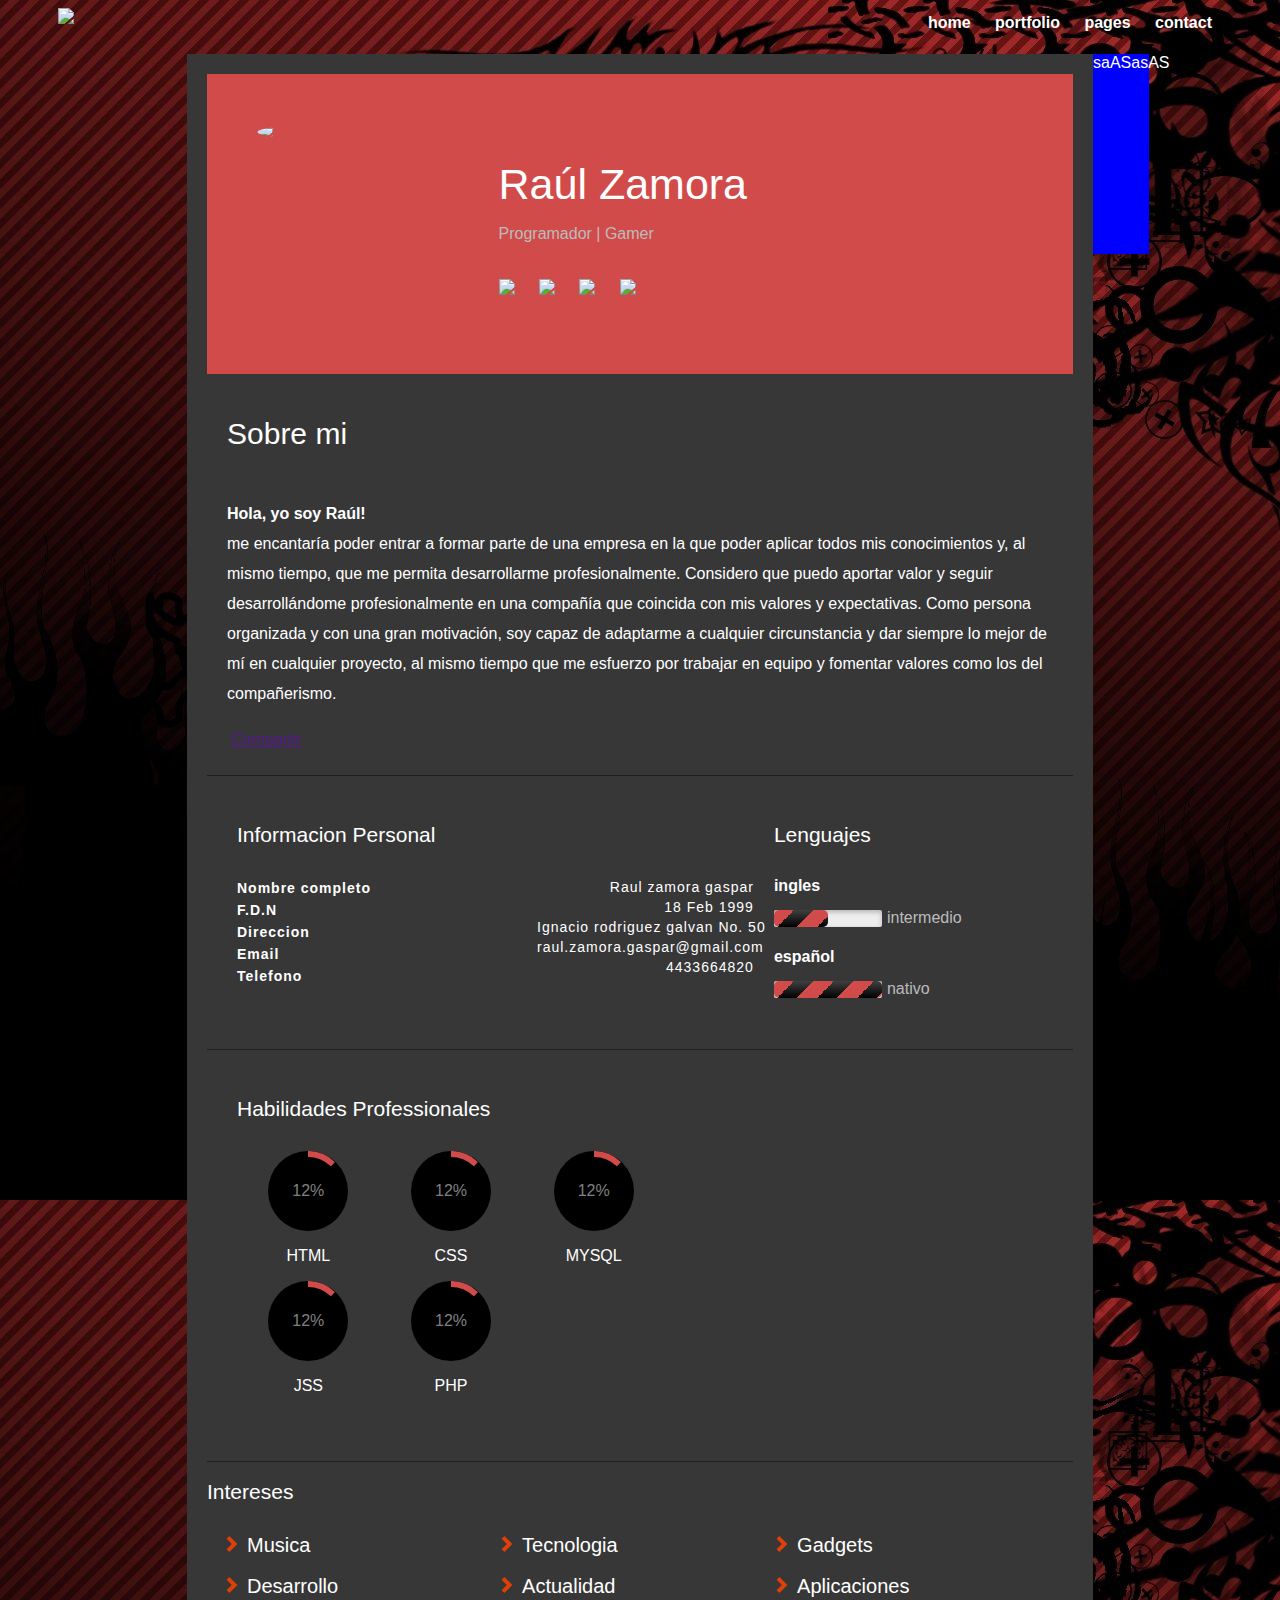
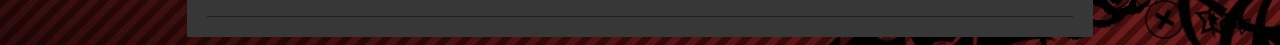
==== index.html @ 7b9fddf7 "inicio" ====
<!DOCTYPE html>
<html>
    <head>
        <meta charset="utf-8">
        <title>CV</title>
        <link rel="stylesheet" type="text/css" href="estilos.css" />
		<link rel="stylesheet" href="circle.css">
        <script src="scripts.js"></script>
    </head>
    <body>
<div id="contenedor">
  <div id="encabezado">
    <img id="logo" src='https://placekitten.com/100/30' />
    <ul id="menu">
      <li><a href>home</a></li>
      <li><a href>portfolio</a></li>
      <li><a href>pages</a></li>
      <li><a href>contact</a></li>
    </ul>
    <div class="clear"></div>
  </div>
  <div id="contenido">
    <div id=derecha>saASasAS</div>
    <div id="titulo">
      <img id="foto" src='https://placekitten.com/200/200' />
      <div id="info">
      	<h2>Raúl Zamora</h2>
        <h3>Programador | Gamer</h3>
        <div id="social">
        	<img class='icon' src="https://placekitten.com/20/20" />
          <img class='icon' src="https://placekitten.com/20/20" />
          <img class='icon' src="https://placekitten.com/20/20" />
          <img class='icon' src="https://placekitten.com/20/20" />
        </div>
      </div>
      <div class="clear"></div>
    </div>
    <div id="sobremi" class="borde">
    	<h2>Sobre mi</h2>
      <p>
      	<strong>Hola, yo soy Raúl!</strong><br/>
        me encantaría poder entrar a formar parte de una empresa en la que poder aplicar todos mis conocimientos y, al mismo tiempo, que me permita desarrollarme profesionalmente.

		Considero que puedo aportar valor y seguir desarrollándome profesionalmente en una compañía que coincida con mis valores y expectativas.

		Como persona organizada y con una gran motivación, soy capaz de adaptarme a cualquier circunstancia y dar siempre lo mejor de mí en cualquier proyecto, al mismo tiempo que me esfuerzo por trabajar en equipo y fomentar valores como los del compañerismo.
      </p>
      <img>
      <a id="share" href>Compartir</a>
    </div>
    <div id="principal" class="borde">
      <div id="caja1" class="w50 caja">
		  <h2 id="titulito" class="subtitulo">Informacion Personal</h2>
		  <dl id="infoo">
		  <dt class="interno">Nombre completo</dt>
		  <dd>Raul zamora gaspar</dd>
		  <dt class="interno">F.D.N</dt>
		  <dd>18 Feb 1999</dd>
		  <dt class="interno">Direccion</dt>
		  <dd>Ignacio rodriguez galvan No. 50</dd>
		  <dt class="interno">Email</dt>
		  <dd>raul.zamora.gaspar@gmail.com</dd>
		  <dt class="interno">Telefono</dt>
		  <dd>4433664820</dd>
		  </dl>
	  </div>
      <div id="caja2" class="w50 caja">
		  <h2 id="titulito2" class="subtitulo">Lenguajes</h2>
		  <strong>ingles</strong>
		  <span class="text-progress">intermedio</span>
		  <div id="test_progress"><progress value="50" max="100" /></div>
		  <strong>español</strong>
		  <span class="text-progress">nativo</span>
		  <div id="test_progress"><progress value="100" max="100" /></div>
	  </div>
	  <div class="clear"></div>
    </div>
	<div id="skills" class="borde">
        <div id="cajita1" class="w50 caja">
            <h2 id="titulo1" class="subtitulo">Habilidades Professionales</h2>
            <div class="habilidades1">
                <div class="c100 p12 small center">
                    <span>12%</span>
                    <div class="slice">
                    <div class="bar"></div>
                    <div class="fill"></div>
                    </div>
                </div>
                <p>HTML</p>
            </div>
            <div class="habilidades1">
                <div class="c100 p12 small center">
                    <span>12%</span>
                    <div class="slice">
                    <div class="bar"></div>
                    <div class="fill"></div>
                    </div>
                </div>
                <p>CSS</p>
            </div>
            <div class="habilidades1">
                <div class="c100 p12 small center">
                    <span>12%</span>
                    <div class="slice">
                    <div class="bar"></div>
                    <div class="fill"></div>
                    </div>
                </div>
                <p>MYSQL</p>
            </div>
            <div class="habilidades1">
                <div class="c100 p12 small center">
                    <span>12%</span>
                    <div class="slice">
                    <div class="bar"></div>
                    <div class="fill"></div>
                    </div>
                </div>
                <p>JSS</p>
            </div>
            <div class="habilidades1">
                <div class="c100 p12 small center">
                    <span>12%</span>
                    <div class="slice">
                    <div class="bar"></div>
                    <div class="fill"></div>
                    </div>
                </div>
                <p>PHP</p>
            </div>
            <div class="clear"></div>
        </div>
		<div id="cajita2" class="w50 caja"></div>
	</div>
	<div id="interest" class="borde">
		<h2 id="titulo2" class="subtitulo">Intereses</h2>
		<ul class="interest-list">
		<li class="list">

		<span>Musica</span>
		</li>
		<li class="list">
		<span>Tecnologia</span>
		</li><p></p>
		<li class="list">
		<span>Gadgets</span>
		</li>
		<li class="list">
		<span>Desarrollo</span>
		</li>
		<li class="list">
		<span>Actualidad</span>
		</li>
		<li class="list">
		<span>Aplicaciones</span>
		</li>
		</ul>
		<div class="clear"></div>
		
	</div>
  </div>
</div>
    </body>
</html>
---- estilos.css ----
body {
  background-color: #2a2a2a;
  font-family: Quicksand,sans-serif;
  background-image: url(background.jpg);
}

 #derecha {

top: 0px;

right: -56px;

width: 56px;

position: absolute;

display: block;

height: 200px;

background: blue;
 }

#contenedor {
  width: auto;
  max-width: 1280px;
  margin: 0 auto;
  min-height: 600px;
}
#logo{
	margin-left: 50px;
	float: left;
  display: block;
  height: 30px;
}
#menu{
	margin-top: 0;
	display: block;
	color: white;
	float: right;
  font-weight: bolder;
  margin-right: 50px;
  height: 30px;
}
#menu li{
	display: inline-block;
  margin: 0 10px;
  line-height: 30px;
}
#menu li a{
	display: block;
	color: white;
	text-decoration: none;
}
#menu li a:hover{
	text-decoration: underline;
}
#contenido{
	padding: 20px;
	background-color: #373737;
    color: white;
    max-width: 866px;
    margin: 0 auto;
    position: relative;
}
#titulo{
	width: auto;
	background-color: #d14b4a;
  padding: 50px;
  min-height: 200px;
}
#foto{
	display:block;
	border-radius: 50%;
	width: 25%;
  float: left;
}
#info{
  width: 75%;
	display: block;
	float: right;
}
#info h2, #info h3, #info #social{
	margin-left: 50px;
}
#info h2{
	font-weight: normal;
	font-size: 2.688em;
  margin-bottom: .2em;
}
#info h3{
	color: #bcbcbc;
  font-weight: normal;
  font-size: 16px;
}
#info .icon{
	margin-top: 20px;
	margin-right: 20px;
}
.clear{
	clear: both;
}
#sobremi {
    padding: 20px;
    line-height: 30px;
}
#sobremi h2{
	font-weight: normal;
	font-size: 30px;
	margin-bottom: 50px;
}
.borde{
	border-bottom: 1px solid #1f1f1f;
}
#principal {
	padding: 20px;
}
#caja1 {
	float: left;
	width: 65%;
	text-align: left;
	white-space: nowrap;
	border-right-width: 30px;
}
#caja2 {
	float: right;
	width: 35%;
}
.subtitulo {
	font-size: 21px;
	font-weight: 400;
	margin-bottom: 30px;
}
#infoo {
	font-size: 14px;
	letter-spacing: 1px;
	line-height: 22px;
	margin-bottom: 0px;
	margin-top: 22px;
}
.interno {
	clear: left;
	float: left;
	font-size: 14;
	font-weight: 700;
	width: 30px;
}
dd {
	font-size: 10;
	margin-left: 300px;
	text-align: right;
	line-height: 20px;
}
.text-progress{
	width: 58%;
	float: right;
	margin-top: 32px;
	color: #bcbcbc;
}
.clear{
	both: 0 auto;
}
progress[value] {
  -webkit-appearance: none;
     -moz-appearance: none;
          appearance: none;
  border: none;
  width: 40%;
  height: 17px;
  color: black;
  border-radius: 5px;
  margin-top: 15px;
  margin-bottom: 20px;
}
.strong{
	margin-bottom: 20px;
}

progress[value]::-webkit-progress-bar {
  background-color: #eee;
  border-radius: 2px;
  box-shadow: 0 2px 5px rgba(0, 0, 0, 0.25) inset;
}
progress[value]::-webkit-progress-value {
  background-color: black;
  background-image: linear-gradient(
    -45deg,
    transparent 25%,
    rgb(209 , 75, 74) 25%,
    rgb(209 , 75, 74) 50%,
    transparent 50%,
    transparent 75%,
    rgb(209 , 75, 74) 75%,
    rgb(209 , 75, 74)
  ), linear-gradient( to bottom, rgba(255, 255, 255, .25), rgba(0,0,0,.2));
  background-size: 40px 40px, 100% 100%;
  border-radius: 5px;
  -webkit-animation: animatestripes 5s linear infinite;
        animation: animatestripes 5s linear infinite;
}

progress[value]::-moz-progress-bar {
  background-color: black;
  background-image: linear-gradient(
    -45deg,
    transparent 25%,
    rgb(209 , 75, 74) 25%,
    rgb(209 , 75, 74) 50%,
    transparent 50%,
    transparent 75%,
    rgb(209 , 75, 74) 75%,
    rgb(209 , 75, 74)
  ), linear-gradient( to bottom, rgba(255, 255, 255, .25), rgba(0,0,0,.2));
  background-size: 40px 40px, 100% 100%;
  border-radius: 5px;
  animation: animatestripes 5s linear infinite;
}

@-webkit-keyframes animatestripes {
   100% { background-position: -40px 0;  }
}

@keyframes animatestripes {
   100% { background-position: -40px 0;  }
}
.habilidades1{
	width: 30%;
	text-align: center;
    float: left;
}
.c100 .bar, .c100 .fill {
    border-color: rgb(209 , 75, 74) !important;
}
.c100:hover > span {
    color: rgb(209 , 75, 74) !important;
}
.c100 {
    background-color: black !important;
}
.c100 > span {
    color: grey !important;
}
.c100:after {
    background-color: transparent !important;
}
#skills {
    padding: 20px;
}
.w50 {
    width: 60%;
    -webkit-box-sizing: border-box;
    -moz-box-sizing: border-box;
    box-sizing: border-box;
}
.caja {
    padding: 10px;
}
.icono-interest {
	color: rgb(209 , 75, 74) !important;
}
.interest-list {
	clear: both;
	list-style-type: none;
	list-style-image: url('arrow-24-16.png');
}
.list {
	width: 33.3%;
	float: left;
	font-size: 20px;
	margin-bottom: 18px;
}
---- circle.css ----
/****************************************************************
 *
 * CSS Percentage Circle
 * Author: Andre Firchow
 *
*****************************************************************/
.rect-auto, .c100.p51 .slice, .c100.p52 .slice, .c100.p53 .slice, .c100.p54 .slice, .c100.p55 .slice, .c100.p56 .slice, .c100.p57 .slice, .c100.p58 .slice, .c100.p59 .slice, .c100.p60 .slice, .c100.p61 .slice, .c100.p62 .slice, .c100.p63 .slice, .c100.p64 .slice, .c100.p65 .slice, .c100.p66 .slice, .c100.p67 .slice, .c100.p68 .slice, .c100.p69 .slice, .c100.p70 .slice, .c100.p71 .slice, .c100.p72 .slice, .c100.p73 .slice, .c100.p74 .slice, .c100.p75 .slice, .c100.p76 .slice, .c100.p77 .slice, .c100.p78 .slice, .c100.p79 .slice, .c100.p80 .slice, .c100.p81 .slice, .c100.p82 .slice, .c100.p83 .slice, .c100.p84 .slice, .c100.p85 .slice, .c100.p86 .slice, .c100.p87 .slice, .c100.p88 .slice, .c100.p89 .slice, .c100.p90 .slice, .c100.p91 .slice, .c100.p92 .slice, .c100.p93 .slice, .c100.p94 .slice, .c100.p95 .slice, .c100.p96 .slice, .c100.p97 .slice, .c100.p98 .slice, .c100.p99 .slice, .c100.p100 .slice {
  clip: rect(auto, auto, auto, auto);
}

.pie, .c100 .bar, .c100.p51 .fill, .c100.p52 .fill, .c100.p53 .fill, .c100.p54 .fill, .c100.p55 .fill, .c100.p56 .fill, .c100.p57 .fill, .c100.p58 .fill, .c100.p59 .fill, .c100.p60 .fill, .c100.p61 .fill, .c100.p62 .fill, .c100.p63 .fill, .c100.p64 .fill, .c100.p65 .fill, .c100.p66 .fill, .c100.p67 .fill, .c100.p68 .fill, .c100.p69 .fill, .c100.p70 .fill, .c100.p71 .fill, .c100.p72 .fill, .c100.p73 .fill, .c100.p74 .fill, .c100.p75 .fill, .c100.p76 .fill, .c100.p77 .fill, .c100.p78 .fill, .c100.p79 .fill, .c100.p80 .fill, .c100.p81 .fill, .c100.p82 .fill, .c100.p83 .fill, .c100.p84 .fill, .c100.p85 .fill, .c100.p86 .fill, .c100.p87 .fill, .c100.p88 .fill, .c100.p89 .fill, .c100.p90 .fill, .c100.p91 .fill, .c100.p92 .fill, .c100.p93 .fill, .c100.p94 .fill, .c100.p95 .fill, .c100.p96 .fill, .c100.p97 .fill, .c100.p98 .fill, .c100.p99 .fill, .c100.p100 .fill {
  position: absolute;
  border: 0.08em solid #307bbb;
  width: 0.84em;
  height: 0.84em;
  clip: rect(0em, 0.5em, 1em, 0em);
  -webkit-border-radius: 50%;
  -moz-border-radius: 50%;
  -ms-border-radius: 50%;
  -o-border-radius: 50%;
  border-radius: 50%;
  -webkit-transform: rotate(0deg);
  -moz-transform: rotate(0deg);
  -ms-transform: rotate(0deg);
  -o-transform: rotate(0deg);
  transform: rotate(0deg);
}

.pie-fill, .c100.p51 .bar:after, .c100.p51 .fill, .c100.p52 .bar:after, .c100.p52 .fill, .c100.p53 .bar:after, .c100.p53 .fill, .c100.p54 .bar:after, .c100.p54 .fill, .c100.p55 .bar:after, .c100.p55 .fill, .c100.p56 .bar:after, .c100.p56 .fill, .c100.p57 .bar:after, .c100.p57 .fill, .c100.p58 .bar:after, .c100.p58 .fill, .c100.p59 .bar:after, .c100.p59 .fill, .c100.p60 .bar:after, .c100.p60 .fill, .c100.p61 .bar:after, .c100.p61 .fill, .c100.p62 .bar:after, .c100.p62 .fill, .c100.p63 .bar:after, .c100.p63 .fill, .c100.p64 .bar:after, .c100.p64 .fill, .c100.p65 .bar:after, .c100.p65 .fill, .c100.p66 .bar:after, .c100.p66 .fill, .c100.p67 .bar:after, .c100.p67 .fill, .c100.p68 .bar:after, .c100.p68 .fill, .c100.p69 .bar:after, .c100.p69 .fill, .c100.p70 .bar:after, .c100.p70 .fill, .c100.p71 .bar:after, .c100.p71 .fill, .c100.p72 .bar:after, .c100.p72 .fill, .c100.p73 .bar:after, .c100.p73 .fill, .c100.p74 .bar:after, .c100.p74 .fill, .c100.p75 .bar:after, .c100.p75 .fill, .c100.p76 .bar:after, .c100.p76 .fill, .c100.p77 .bar:after, .c100.p77 .fill, .c100.p78 .bar:after, .c100.p78 .fill, .c100.p79 .bar:after, .c100.p79 .fill, .c100.p80 .bar:after, .c100.p80 .fill, .c100.p81 .bar:after, .c100.p81 .fill, .c100.p82 .bar:after, .c100.p82 .fill, .c100.p83 .bar:after, .c100.p83 .fill, .c100.p84 .bar:after, .c100.p84 .fill, .c100.p85 .bar:after, .c100.p85 .fill, .c100.p86 .bar:after, .c100.p86 .fill, .c100.p87 .bar:after, .c100.p87 .fill, .c100.p88 .bar:after, .c100.p88 .fill, .c100.p89 .bar:after, .c100.p89 .fill, .c100.p90 .bar:after, .c100.p90 .fill, .c100.p91 .bar:after, .c100.p91 .fill, .c100.p92 .bar:after, .c100.p92 .fill, .c100.p93 .bar:after, .c100.p93 .fill, .c100.p94 .bar:after, .c100.p94 .fill, .c100.p95 .bar:after, .c100.p95 .fill, .c100.p96 .bar:after, .c100.p96 .fill, .c100.p97 .bar:after, .c100.p97 .fill, .c100.p98 .bar:after, .c100.p98 .fill, .c100.p99 .bar:after, .c100.p99 .fill, .c100.p100 .bar:after, .c100.p100 .fill {
  -webkit-transform: rotate(180deg);
  -moz-transform: rotate(180deg);
  -ms-transform: rotate(180deg);
  -o-transform: rotate(180deg);
  transform: rotate(180deg);
}

.c100 {
  position: relative;
  font-size: 120px;
  width: 1em;
  height: 1em;
  -webkit-border-radius: 50%;
  -moz-border-radius: 50%;
  -ms-border-radius: 50%;
  -o-border-radius: 50%;
  border-radius: 50%;
  float: left;
  margin: 0 0.1em 0.1em 0;
  background-color: #cccccc;
}
.c100 *, .c100 *:before, .c100 *:after {
  -webkit-box-sizing: content-box;
  -moz-box-sizing: content-box;
  box-sizing: content-box;
}
.c100.center {
  float: none;
  margin: 0 auto;
}
.c100.big {
  font-size: 240px;
}
.c100.small {
  font-size: 80px;
}
.c100 > span {
  position: absolute;
  width: 100%;
  z-index: 1;
  left: 0;
  top: 0;
  width: 5em;
  line-height: 5em;
  font-size: 0.2em;
  color: #cccccc;
  display: block;
  text-align: center;
  white-space: nowrap;
  -webkit-transition-property: all;
  -moz-transition-property: all;
  -o-transition-property: all;
  transition-property: all;
  -webkit-transition-duration: 0.2s;
  -moz-transition-duration: 0.2s;
  -o-transition-duration: 0.2s;
  transition-duration: 0.2s;
  -webkit-transition-timing-function: ease-out;
  -moz-transition-timing-function: ease-out;
  -o-transition-timing-function: ease-out;
  transition-timing-function: ease-out;
}
.c100:after {
  position: absolute;
  top: 0.08em;
  left: 0.08em;
  display: block;
  content: " ";
  -webkit-border-radius: 50%;
  -moz-border-radius: 50%;
  -ms-border-radius: 50%;
  -o-border-radius: 50%;
  border-radius: 50%;
  background-color: whitesmoke;
  width: 0.84em;
  height: 0.84em;
  -webkit-transition-property: all;
  -moz-transition-property: all;
  -o-transition-property: all;
  transition-property: all;
  -webkit-transition-duration: 0.2s;
  -moz-transition-duration: 0.2s;
  -o-transition-duration: 0.2s;
  transition-duration: 0.2s;
  -webkit-transition-timing-function: ease-in;
  -moz-transition-timing-function: ease-in;
  -o-transition-timing-function: ease-in;
  transition-timing-function: ease-in;
}
.c100 .slice {
  position: absolute;
  width: 1em;
  height: 1em;
  clip: rect(0em, 1em, 1em, 0.5em);
}
.c100.p1 .bar {
  -webkit-transform: rotate(3.6deg);
  -moz-transform: rotate(3.6deg);
  -ms-transform: rotate(3.6deg);
  -o-transform: rotate(3.6deg);
  transform: rotate(3.6deg);
}
.c100.p2 .bar {
  -webkit-transform: rotate(7.2deg);
  -moz-transform: rotate(7.2deg);
  -ms-transform: rotate(7.2deg);
  -o-transform: rotate(7.2deg);
  transform: rotate(7.2deg);
}
.c100.p3 .bar {
  -webkit-transform: rotate(10.8deg);
  -moz-transform: rotate(10.8deg);
  -ms-transform: rotate(10.8deg);
  -o-transform: rotate(10.8deg);
  transform: rotate(10.8deg);
}
.c100.p4 .bar {
  -webkit-transform: rotate(14.4deg);
  -moz-transform: rotate(14.4deg);
  -ms-transform: rotate(14.4deg);
  -o-transform: rotate(14.4deg);
  transform: rotate(14.4deg);
}
.c100.p5 .bar {
  -webkit-transform: rotate(18deg);
  -moz-transform: rotate(18deg);
  -ms-transform: rotate(18deg);
  -o-transform: rotate(18deg);
  transform: rotate(18deg);
}
.c100.p6 .bar {
  -webkit-transform: rotate(21.6deg);
  -moz-transform: rotate(21.6deg);
  -ms-transform: rotate(21.6deg);
  -o-transform: rotate(21.6deg);
  transform: rotate(21.6deg);
}
.c100.p7 .bar {
  -webkit-transform: rotate(25.2deg);
  -moz-transform: rotate(25.2deg);
  -ms-transform: rotate(25.2deg);
  -o-transform: rotate(25.2deg);
  transform: rotate(25.2deg);
}
.c100.p8 .bar {
  -webkit-transform: rotate(28.8deg);
  -moz-transform: rotate(28.8deg);
  -ms-transform: rotate(28.8deg);
  -o-transform: rotate(28.8deg);
  transform: rotate(28.8deg);
}
.c100.p9 .bar {
  -webkit-transform: rotate(32.4deg);
  -moz-transform: rotate(32.4deg);
  -ms-transform: rotate(32.4deg);
  -o-transform: rotate(32.4deg);
  transform: rotate(32.4deg);
}
.c100.p10 .bar {
  -webkit-transform: rotate(36deg);
  -moz-transform: rotate(36deg);
  -ms-transform: rotate(36deg);
  -o-transform: rotate(36deg);
  transform: rotate(36deg);
}
.c100.p11 .bar {
  -webkit-transform: rotate(39.6deg);
  -moz-transform: rotate(39.6deg);
  -ms-transform: rotate(39.6deg);
  -o-transform: rotate(39.6deg);
  transform: rotate(39.6deg);
}
.c100.p12 .bar {
  -webkit-transform: rotate(43.2deg);
  -moz-transform: rotate(43.2deg);
  -ms-transform: rotate(43.2deg);
  -o-transform: rotate(43.2deg);
  transform: rotate(43.2deg);
}
.c100.p13 .bar {
  -webkit-transform: rotate(46.8deg);
  -moz-transform: rotate(46.8deg);
  -ms-transform: rotate(46.8deg);
  -o-transform: rotate(46.8deg);
  transform: rotate(46.8deg);
}
.c100.p14 .bar {
  -webkit-transform: rotate(50.4deg);
  -moz-transform: rotate(50.4deg);
  -ms-transform: rotate(50.4deg);
  -o-transform: rotate(50.4deg);
  transform: rotate(50.4deg);
}
.c100.p15 .bar {
  -webkit-transform: rotate(54deg);
  -moz-transform: rotate(54deg);
  -ms-transform: rotate(54deg);
  -o-transform: rotate(54deg);
  transform: rotate(54deg);
}
.c100.p16 .bar {
  -webkit-transform: rotate(57.6deg);
  -moz-transform: rotate(57.6deg);
  -ms-transform: rotate(57.6deg);
  -o-transform: rotate(57.6deg);
  transform: rotate(57.6deg);
}
.c100.p17 .bar {
  -webkit-transform: rotate(61.2deg);
  -moz-transform: rotate(61.2deg);
  -ms-transform: rotate(61.2deg);
  -o-transform: rotate(61.2deg);
  transform: rotate(61.2deg);
}
.c100.p18 .bar {
  -webkit-transform: rotate(64.8deg);
  -moz-transform: rotate(64.8deg);
  -ms-transform: rotate(64.8deg);
  -o-transform: rotate(64.8deg);
  transform: rotate(64.8deg);
}
.c100.p19 .bar {
  -webkit-transform: rotate(68.4deg);
  -moz-transform: rotate(68.4deg);
  -ms-transform: rotate(68.4deg);
  -o-transform: rotate(68.4deg);
  transform: rotate(68.4deg);
}
.c100.p20 .bar {
  -webkit-transform: rotate(72deg);
  -moz-transform: rotate(72deg);
  -ms-transform: rotate(72deg);
  -o-transform: rotate(72deg);
  transform: rotate(72deg);
}
.c100.p21 .bar {
  -webkit-transform: rotate(75.6deg);
  -moz-transform: rotate(75.6deg);
  -ms-transform: rotate(75.6deg);
  -o-transform: rotate(75.6deg);
  transform: rotate(75.6deg);
}
.c100.p22 .bar {
  -webkit-transform: rotate(79.2deg);
  -moz-transform: rotate(79.2deg);
  -ms-transform: rotate(79.2deg);
  -o-transform: rotate(79.2deg);
  transform: rotate(79.2deg);
}
.c100.p23 .bar {
  -webkit-transform: rotate(82.8deg);
  -moz-transform: rotate(82.8deg);
  -ms-transform: rotate(82.8deg);
  -o-transform: rotate(82.8deg);
  transform: rotate(82.8deg);
}
.c100.p24 .bar {
  -webkit-transform: rotate(86.4deg);
  -moz-transform: rotate(86.4deg);
  -ms-transform: rotate(86.4deg);
  -o-transform: rotate(86.4deg);
  transform: rotate(86.4deg);
}
.c100.p25 .bar {
  -webkit-transform: rotate(90deg);
  -moz-transform: rotate(90deg);
  -ms-transform: rotate(90deg);
  -o-transform: rotate(90deg);
  transform: rotate(90deg);
}
.c100.p26 .bar {
  -webkit-transform: rotate(93.6deg);
  -moz-transform: rotate(93.6deg);
  -ms-transform: rotate(93.6deg);
  -o-transform: rotate(93.6deg);
  transform: rotate(93.6deg);
}
.c100.p27 .bar {
  -webkit-transform: rotate(97.2deg);
  -moz-transform: rotate(97.2deg);
  -ms-transform: rotate(97.2deg);
  -o-transform: rotate(97.2deg);
  transform: rotate(97.2deg);
}
.c100.p28 .bar {
  -webkit-transform: rotate(100.8deg);
  -moz-transform: rotate(100.8deg);
  -ms-transform: rotate(100.8deg);
  -o-transform: rotate(100.8deg);
  transform: rotate(100.8deg);
}
.c100.p29 .bar {
  -webkit-transform: rotate(104.4deg);
  -moz-transform: rotate(104.4deg);
  -ms-transform: rotate(104.4deg);
  -o-transform: rotate(104.4deg);
  transform: rotate(104.4deg);
}
.c100.p30 .bar {
  -webkit-transform: rotate(108deg);
  -moz-transform: rotate(108deg);
  -ms-transform: rotate(108deg);
  -o-transform: rotate(108deg);
  transform: rotate(108deg);
}
.c100.p31 .bar {
  -webkit-transform: rotate(111.6deg);
  -moz-transform: rotate(111.6deg);
  -ms-transform: rotate(111.6deg);
  -o-transform: rotate(111.6deg);
  transform: rotate(111.6deg);
}
.c100.p32 .bar {
  -webkit-transform: rotate(115.2deg);
  -moz-transform: rotate(115.2deg);
  -ms-transform: rotate(115.2deg);
  -o-transform: rotate(115.2deg);
  transform: rotate(115.2deg);
}
.c100.p33 .bar {
  -webkit-transform: rotate(118.8deg);
  -moz-transform: rotate(118.8deg);
  -ms-transform: rotate(118.8deg);
  -o-transform: rotate(118.8deg);
  transform: rotate(118.8deg);
}
.c100.p34 .bar {
  -webkit-transform: rotate(122.4deg);
  -moz-transform: rotate(122.4deg);
  -ms-transform: rotate(122.4deg);
  -o-transform: rotate(122.4deg);
  transform: rotate(122.4deg);
}
.c100.p35 .bar {
  -webkit-transform: rotate(126deg);
  -moz-transform: rotate(126deg);
  -ms-transform: rotate(126deg);
  -o-transform: rotate(126deg);
  transform: rotate(126deg);
}
.c100.p36 .bar {
  -webkit-transform: rotate(129.6deg);
  -moz-transform: rotate(129.6deg);
  -ms-transform: rotate(129.6deg);
  -o-transform: rotate(129.6deg);
  transform: rotate(129.6deg);
}
.c100.p37 .bar {
  -webkit-transform: rotate(133.2deg);
  -moz-transform: rotate(133.2deg);
  -ms-transform: rotate(133.2deg);
  -o-transform: rotate(133.2deg);
  transform: rotate(133.2deg);
}
.c100.p38 .bar {
  -webkit-transform: rotate(136.8deg);
  -moz-transform: rotate(136.8deg);
  -ms-transform: rotate(136.8deg);
  -o-transform: rotate(136.8deg);
  transform: rotate(136.8deg);
}
.c100.p39 .bar {
  -webkit-transform: rotate(140.4deg);
  -moz-transform: rotate(140.4deg);
  -ms-transform: rotate(140.4deg);
  -o-transform: rotate(140.4deg);
  transform: rotate(140.4deg);
}
.c100.p40 .bar {
  -webkit-transform: rotate(144deg);
  -moz-transform: rotate(144deg);
  -ms-transform: rotate(144deg);
  -o-transform: rotate(144deg);
  transform: rotate(144deg);
}
.c100.p41 .bar {
  -webkit-transform: rotate(147.6deg);
  -moz-transform: rotate(147.6deg);
  -ms-transform: rotate(147.6deg);
  -o-transform: rotate(147.6deg);
  transform: rotate(147.6deg);
}
.c100.p42 .bar {
  -webkit-transform: rotate(151.2deg);
  -moz-transform: rotate(151.2deg);
  -ms-transform: rotate(151.2deg);
  -o-transform: rotate(151.2deg);
  transform: rotate(151.2deg);
}
.c100.p43 .bar {
  -webkit-transform: rotate(154.8deg);
  -moz-transform: rotate(154.8deg);
  -ms-transform: rotate(154.8deg);
  -o-transform: rotate(154.8deg);
  transform: rotate(154.8deg);
}
.c100.p44 .bar {
  -webkit-transform: rotate(158.4deg);
  -moz-transform: rotate(158.4deg);
  -ms-transform: rotate(158.4deg);
  -o-transform: rotate(158.4deg);
  transform: rotate(158.4deg);
}
.c100.p45 .bar {
  -webkit-transform: rotate(162deg);
  -moz-transform: rotate(162deg);
  -ms-transform: rotate(162deg);
  -o-transform: rotate(162deg);
  transform: rotate(162deg);
}
.c100.p46 .bar {
  -webkit-transform: rotate(165.6deg);
  -moz-transform: rotate(165.6deg);
  -ms-transform: rotate(165.6deg);
  -o-transform: rotate(165.6deg);
  transform: rotate(165.6deg);
}
.c100.p47 .bar {
  -webkit-transform: rotate(169.2deg);
  -moz-transform: rotate(169.2deg);
  -ms-transform: rotate(169.2deg);
  -o-transform: rotate(169.2deg);
  transform: rotate(169.2deg);
}
.c100.p48 .bar {
  -webkit-transform: rotate(172.8deg);
  -moz-transform: rotate(172.8deg);
  -ms-transform: rotate(172.8deg);
  -o-transform: rotate(172.8deg);
  transform: rotate(172.8deg);
}
.c100.p49 .bar {
  -webkit-transform: rotate(176.4deg);
  -moz-transform: rotate(176.4deg);
  -ms-transform: rotate(176.4deg);
  -o-transform: rotate(176.4deg);
  transform: rotate(176.4deg);
}
.c100.p50 .bar {
  -webkit-transform: rotate(180deg);
  -moz-transform: rotate(180deg);
  -ms-transform: rotate(180deg);
  -o-transform: rotate(180deg);
  transform: rotate(180deg);
}
.c100.p51 .bar {
  -webkit-transform: rotate(183.6deg);
  -moz-transform: rotate(183.6deg);
  -ms-transform: rotate(183.6deg);
  -o-transform: rotate(183.6deg);
  transform: rotate(183.6deg);
}
.c100.p52 .bar {
  -webkit-transform: rotate(187.2deg);
  -moz-transform: rotate(187.2deg);
  -ms-transform: rotate(187.2deg);
  -o-transform: rotate(187.2deg);
  transform: rotate(187.2deg);
}
.c100.p53 .bar {
  -webkit-transform: rotate(190.8deg);
  -moz-transform: rotate(190.8deg);
  -ms-transform: rotate(190.8deg);
  -o-transform: rotate(190.8deg);
  transform: rotate(190.8deg);
}
.c100.p54 .bar {
  -webkit-transform: rotate(194.4deg);
  -moz-transform: rotate(194.4deg);
  -ms-transform: rotate(194.4deg);
  -o-transform: rotate(194.4deg);
  transform: rotate(194.4deg);
}
.c100.p55 .bar {
  -webkit-transform: rotate(198deg);
  -moz-transform: rotate(198deg);
  -ms-transform: rotate(198deg);
  -o-transform: rotate(198deg);
  transform: rotate(198deg);
}
.c100.p56 .bar {
  -webkit-transform: rotate(201.6deg);
  -moz-transform: rotate(201.6deg);
  -ms-transform: rotate(201.6deg);
  -o-transform: rotate(201.6deg);
  transform: rotate(201.6deg);
}
.c100.p57 .bar {
  -webkit-transform: rotate(205.2deg);
  -moz-transform: rotate(205.2deg);
  -ms-transform: rotate(205.2deg);
  -o-transform: rotate(205.2deg);
  transform: rotate(205.2deg);
}
.c100.p58 .bar {
  -webkit-transform: rotate(208.8deg);
  -moz-transform: rotate(208.8deg);
  -ms-transform: rotate(208.8deg);
  -o-transform: rotate(208.8deg);
  transform: rotate(208.8deg);
}
.c100.p59 .bar {
  -webkit-transform: rotate(212.4deg);
  -moz-transform: rotate(212.4deg);
  -ms-transform: rotate(212.4deg);
  -o-transform: rotate(212.4deg);
  transform: rotate(212.4deg);
}
.c100.p60 .bar {
  -webkit-transform: rotate(216deg);
  -moz-transform: rotate(216deg);
  -ms-transform: rotate(216deg);
  -o-transform: rotate(216deg);
  transform: rotate(216deg);
}
.c100.p61 .bar {
  -webkit-transform: rotate(219.6deg);
  -moz-transform: rotate(219.6deg);
  -ms-transform: rotate(219.6deg);
  -o-transform: rotate(219.6deg);
  transform: rotate(219.6deg);
}
.c100.p62 .bar {
  -webkit-transform: rotate(223.2deg);
  -moz-transform: rotate(223.2deg);
  -ms-transform: rotate(223.2deg);
  -o-transform: rotate(223.2deg);
  transform: rotate(223.2deg);
}
.c100.p63 .bar {
  -webkit-transform: rotate(226.8deg);
  -moz-transform: rotate(226.8deg);
  -ms-transform: rotate(226.8deg);
  -o-transform: rotate(226.8deg);
  transform: rotate(226.8deg);
}
.c100.p64 .bar {
  -webkit-transform: rotate(230.4deg);
  -moz-transform: rotate(230.4deg);
  -ms-transform: rotate(230.4deg);
  -o-transform: rotate(230.4deg);
  transform: rotate(230.4deg);
}
.c100.p65 .bar {
  -webkit-transform: rotate(234deg);
  -moz-transform: rotate(234deg);
  -ms-transform: rotate(234deg);
  -o-transform: rotate(234deg);
  transform: rotate(234deg);
}
.c100.p66 .bar {
  -webkit-transform: rotate(237.6deg);
  -moz-transform: rotate(237.6deg);
  -ms-transform: rotate(237.6deg);
  -o-transform: rotate(237.6deg);
  transform: rotate(237.6deg);
}
.c100.p67 .bar {
  -webkit-transform: rotate(241.2deg);
  -moz-transform: rotate(241.2deg);
  -ms-transform: rotate(241.2deg);
  -o-transform: rotate(241.2deg);
  transform: rotate(241.2deg);
}
.c100.p68 .bar {
  -webkit-transform: rotate(244.8deg);
  -moz-transform: rotate(244.8deg);
  -ms-transform: rotate(244.8deg);
  -o-transform: rotate(244.8deg);
  transform: rotate(244.8deg);
}
.c100.p69 .bar {
  -webkit-transform: rotate(248.4deg);
  -moz-transform: rotate(248.4deg);
  -ms-transform: rotate(248.4deg);
  -o-transform: rotate(248.4deg);
  transform: rotate(248.4deg);
}
.c100.p70 .bar {
  -webkit-transform: rotate(252deg);
  -moz-transform: rotate(252deg);
  -ms-transform: rotate(252deg);
  -o-transform: rotate(252deg);
  transform: rotate(252deg);
}
.c100.p71 .bar {
  -webkit-transform: rotate(255.6deg);
  -moz-transform: rotate(255.6deg);
  -ms-transform: rotate(255.6deg);
  -o-transform: rotate(255.6deg);
  transform: rotate(255.6deg);
}
.c100.p72 .bar {
  -webkit-transform: rotate(259.2deg);
  -moz-transform: rotate(259.2deg);
  -ms-transform: rotate(259.2deg);
  -o-transform: rotate(259.2deg);
  transform: rotate(259.2deg);
}
.c100.p73 .bar {
  -webkit-transform: rotate(262.8deg);
  -moz-transform: rotate(262.8deg);
  -ms-transform: rotate(262.8deg);
  -o-transform: rotate(262.8deg);
  transform: rotate(262.8deg);
}
.c100.p74 .bar {
  -webkit-transform: rotate(266.4deg);
  -moz-transform: rotate(266.4deg);
  -ms-transform: rotate(266.4deg);
  -o-transform: rotate(266.4deg);
  transform: rotate(266.4deg);
}
.c100.p75 .bar {
  -webkit-transform: rotate(270deg);
  -moz-transform: rotate(270deg);
  -ms-transform: rotate(270deg);
  -o-transform: rotate(270deg);
  transform: rotate(270deg);
}
.c100.p76 .bar {
  -webkit-transform: rotate(273.6deg);
  -moz-transform: rotate(273.6deg);
  -ms-transform: rotate(273.6deg);
  -o-transform: rotate(273.6deg);
  transform: rotate(273.6deg);
}
.c100.p77 .bar {
  -webkit-transform: rotate(277.2deg);
  -moz-transform: rotate(277.2deg);
  -ms-transform: rotate(277.2deg);
  -o-transform: rotate(277.2deg);
  transform: rotate(277.2deg);
}
.c100.p78 .bar {
  -webkit-transform: rotate(280.8deg);
  -moz-transform: rotate(280.8deg);
  -ms-transform: rotate(280.8deg);
  -o-transform: rotate(280.8deg);
  transform: rotate(280.8deg);
}
.c100.p79 .bar {
  -webkit-transform: rotate(284.4deg);
  -moz-transform: rotate(284.4deg);
  -ms-transform: rotate(284.4deg);
  -o-transform: rotate(284.4deg);
  transform: rotate(284.4deg);
}
.c100.p80 .bar {
  -webkit-transform: rotate(288deg);
  -moz-transform: rotate(288deg);
  -ms-transform: rotate(288deg);
  -o-transform: rotate(288deg);
  transform: rotate(288deg);
}
.c100.p81 .bar {
  -webkit-transform: rotate(291.6deg);
  -moz-transform: rotate(291.6deg);
  -ms-transform: rotate(291.6deg);
  -o-transform: rotate(291.6deg);
  transform: rotate(291.6deg);
}
.c100.p82 .bar {
  -webkit-transform: rotate(295.2deg);
  -moz-transform: rotate(295.2deg);
  -ms-transform: rotate(295.2deg);
  -o-transform: rotate(295.2deg);
  transform: rotate(295.2deg);
}
.c100.p83 .bar {
  -webkit-transform: rotate(298.8deg);
  -moz-transform: rotate(298.8deg);
  -ms-transform: rotate(298.8deg);
  -o-transform: rotate(298.8deg);
  transform: rotate(298.8deg);
}
.c100.p84 .bar {
  -webkit-transform: rotate(302.4deg);
  -moz-transform: rotate(302.4deg);
  -ms-transform: rotate(302.4deg);
  -o-transform: rotate(302.4deg);
  transform: rotate(302.4deg);
}
.c100.p85 .bar {
  -webkit-transform: rotate(306deg);
  -moz-transform: rotate(306deg);
  -ms-transform: rotate(306deg);
  -o-transform: rotate(306deg);
  transform: rotate(306deg);
}
.c100.p86 .bar {
  -webkit-transform: rotate(309.6deg);
  -moz-transform: rotate(309.6deg);
  -ms-transform: rotate(309.6deg);
  -o-transform: rotate(309.6deg);
  transform: rotate(309.6deg);
}
.c100.p87 .bar {
  -webkit-transform: rotate(313.2deg);
  -moz-transform: rotate(313.2deg);
  -ms-transform: rotate(313.2deg);
  -o-transform: rotate(313.2deg);
  transform: rotate(313.2deg);
}
.c100.p88 .bar {
  -webkit-transform: rotate(316.8deg);
  -moz-transform: rotate(316.8deg);
  -ms-transform: rotate(316.8deg);
  -o-transform: rotate(316.8deg);
  transform: rotate(316.8deg);
}
.c100.p89 .bar {
  -webkit-transform: rotate(320.4deg);
  -moz-transform: rotate(320.4deg);
  -ms-transform: rotate(320.4deg);
  -o-transform: rotate(320.4deg);
  transform: rotate(320.4deg);
}
.c100.p90 .bar {
  -webkit-transform: rotate(324deg);
  -moz-transform: rotate(324deg);
  -ms-transform: rotate(324deg);
  -o-transform: rotate(324deg);
  transform: rotate(324deg);
}
.c100.p91 .bar {
  -webkit-transform: rotate(327.6deg);
  -moz-transform: rotate(327.6deg);
  -ms-transform: rotate(327.6deg);
  -o-transform: rotate(327.6deg);
  transform: rotate(327.6deg);
}
.c100.p92 .bar {
  -webkit-transform: rotate(331.2deg);
  -moz-transform: rotate(331.2deg);
  -ms-transform: rotate(331.2deg);
  -o-transform: rotate(331.2deg);
  transform: rotate(331.2deg);
}
.c100.p93 .bar {
  -webkit-transform: rotate(334.8deg);
  -moz-transform: rotate(334.8deg);
  -ms-transform: rotate(334.8deg);
  -o-transform: rotate(334.8deg);
  transform: rotate(334.8deg);
}
.c100.p94 .bar {
  -webkit-transform: rotate(338.4deg);
  -moz-transform: rotate(338.4deg);
  -ms-transform: rotate(338.4deg);
  -o-transform: rotate(338.4deg);
  transform: rotate(338.4deg);
}
.c100.p95 .bar {
  -webkit-transform: rotate(342deg);
  -moz-transform: rotate(342deg);
  -ms-transform: rotate(342deg);
  -o-transform: rotate(342deg);
  transform: rotate(342deg);
}
.c100.p96 .bar {
  -webkit-transform: rotate(345.6deg);
  -moz-transform: rotate(345.6deg);
  -ms-transform: rotate(345.6deg);
  -o-transform: rotate(345.6deg);
  transform: rotate(345.6deg);
}
.c100.p97 .bar {
  -webkit-transform: rotate(349.2deg);
  -moz-transform: rotate(349.2deg);
  -ms-transform: rotate(349.2deg);
  -o-transform: rotate(349.2deg);
  transform: rotate(349.2deg);
}
.c100.p98 .bar {
  -webkit-transform: rotate(352.8deg);
  -moz-transform: rotate(352.8deg);
  -ms-transform: rotate(352.8deg);
  -o-transform: rotate(352.8deg);
  transform: rotate(352.8deg);
}
.c100.p99 .bar {
  -webkit-transform: rotate(356.4deg);
  -moz-transform: rotate(356.4deg);
  -ms-transform: rotate(356.4deg);
  -o-transform: rotate(356.4deg);
  transform: rotate(356.4deg);
}
.c100.p100 .bar {
  -webkit-transform: rotate(360deg);
  -moz-transform: rotate(360deg);
  -ms-transform: rotate(360deg);
  -o-transform: rotate(360deg);
  transform: rotate(360deg);
}
.c100:hover {
  cursor: default;
}
.c100:hover > span {
  width: 3.33em;
  line-height: 3.33em;
  font-size: 0.3em;
  color: #307bbb;
}
.c100:hover:after {
  top: 0.04em;
  left: 0.04em;
  width: 0.92em;
  height: 0.92em;
}
.c100.dark {
  background-color: #777777;
}
.c100.dark .bar,
.c100.dark .fill {
  border-color: #c6ff00 !important;
}
.c100.dark > span {
  color: #777777;
}
.c100.dark:after {
  background-color: #666666;
}
.c100.dark:hover > span {
  color: #c6ff00;
}
.c100.green .bar, .c100.green .fill {
  border-color: #4db53c !important;
}
.c100.green:hover > span {
  color: #4db53c;
}
.c100.green.dark .bar, .c100.green.dark .fill {
  border-color: #5fd400 !important;
}
.c100.green.dark:hover > span {
  color: #5fd400;
}
.c100.orange .bar, .c100.orange .fill {
  border-color: #dd9d22 !important;
}
.c100.orange:hover > span {
  color: #dd9d22;
}
.c100.orange.dark .bar, .c100.orange.dark .fill {
  border-color: #e08833 !important;
}
.c100.orange.dark:hover > span {
  color: #e08833;
}
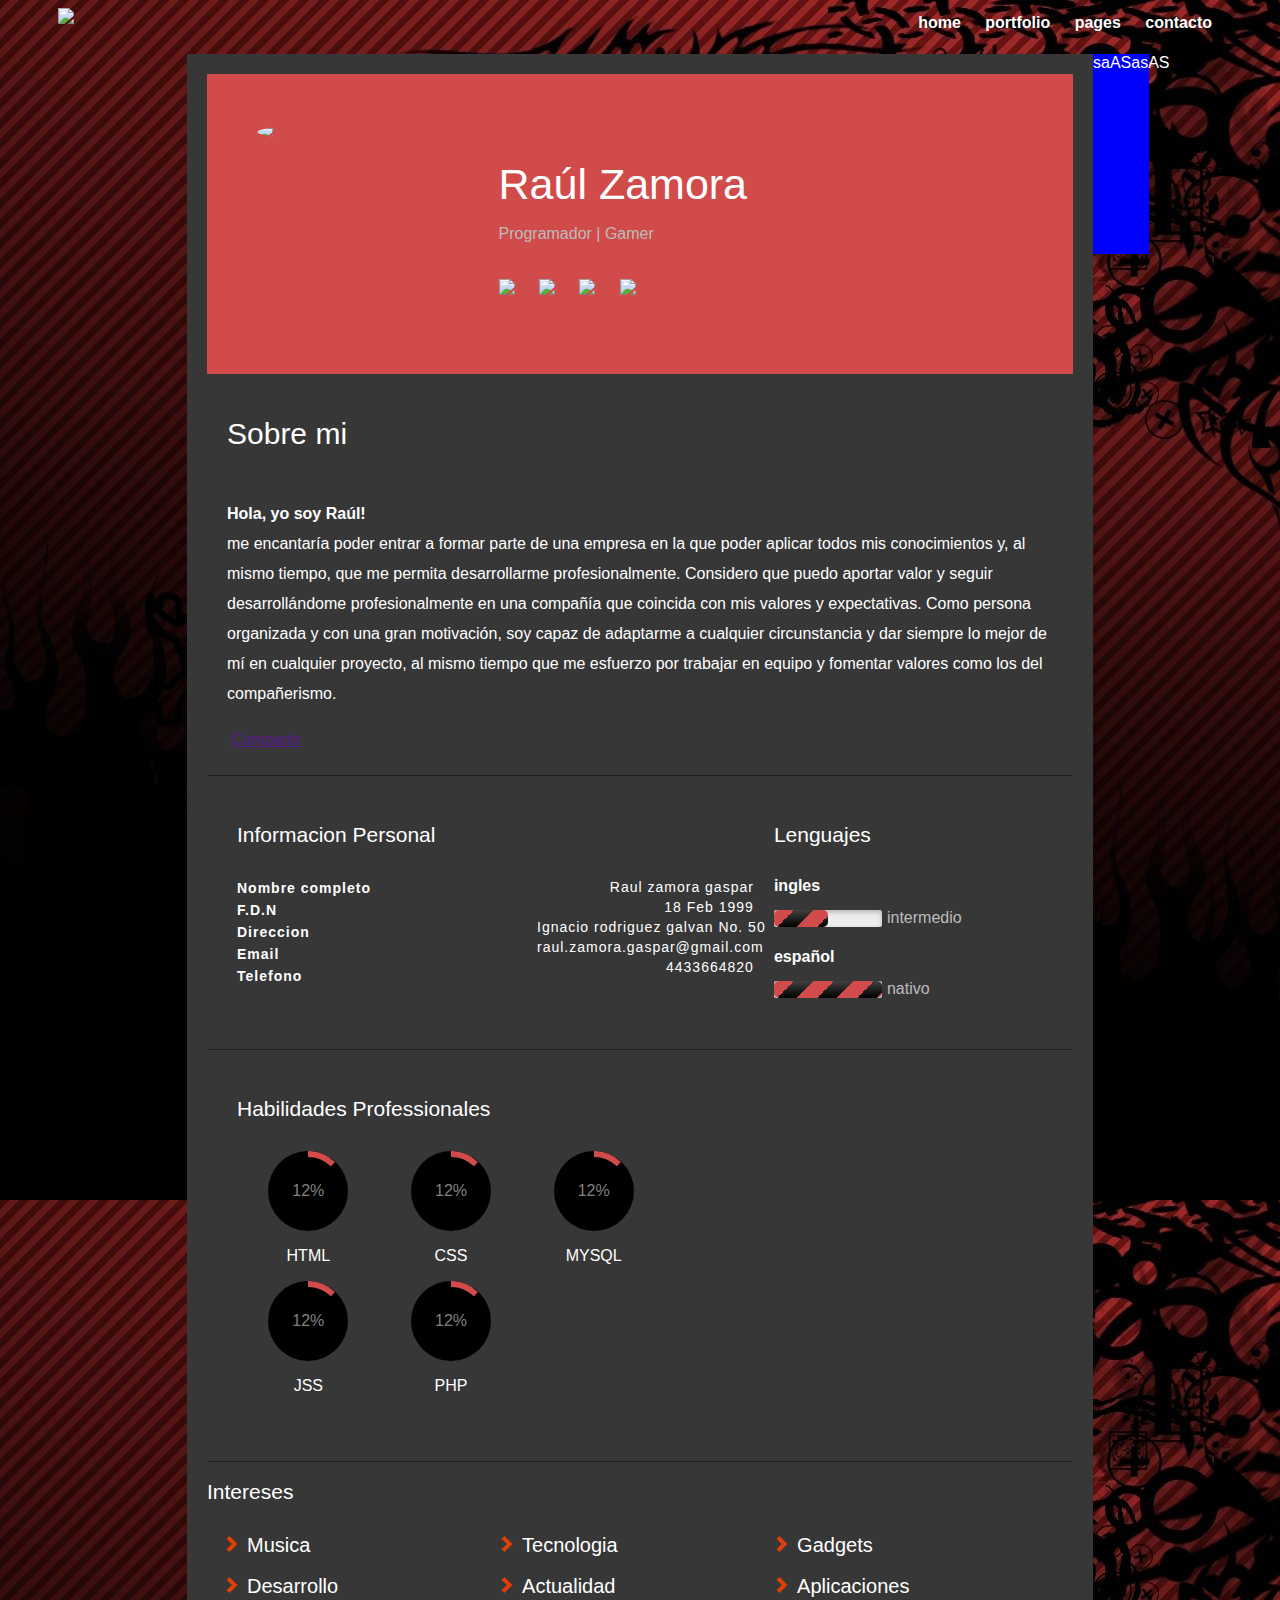
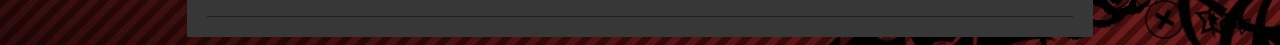
==== commit 41cb354d: "cambio de letra" ====
--- a/index.html
+++ b/index.html
@@ -15,7 +15,7 @@
       <li><a href>home</a></li>
       <li><a href>portfolio</a></li>
       <li><a href>pages</a></li>
-      <li><a href>contact</a></li>
+      <li><a href>contacto</a></li>
     </ul>
     <div class="clear"></div>
   </div>
